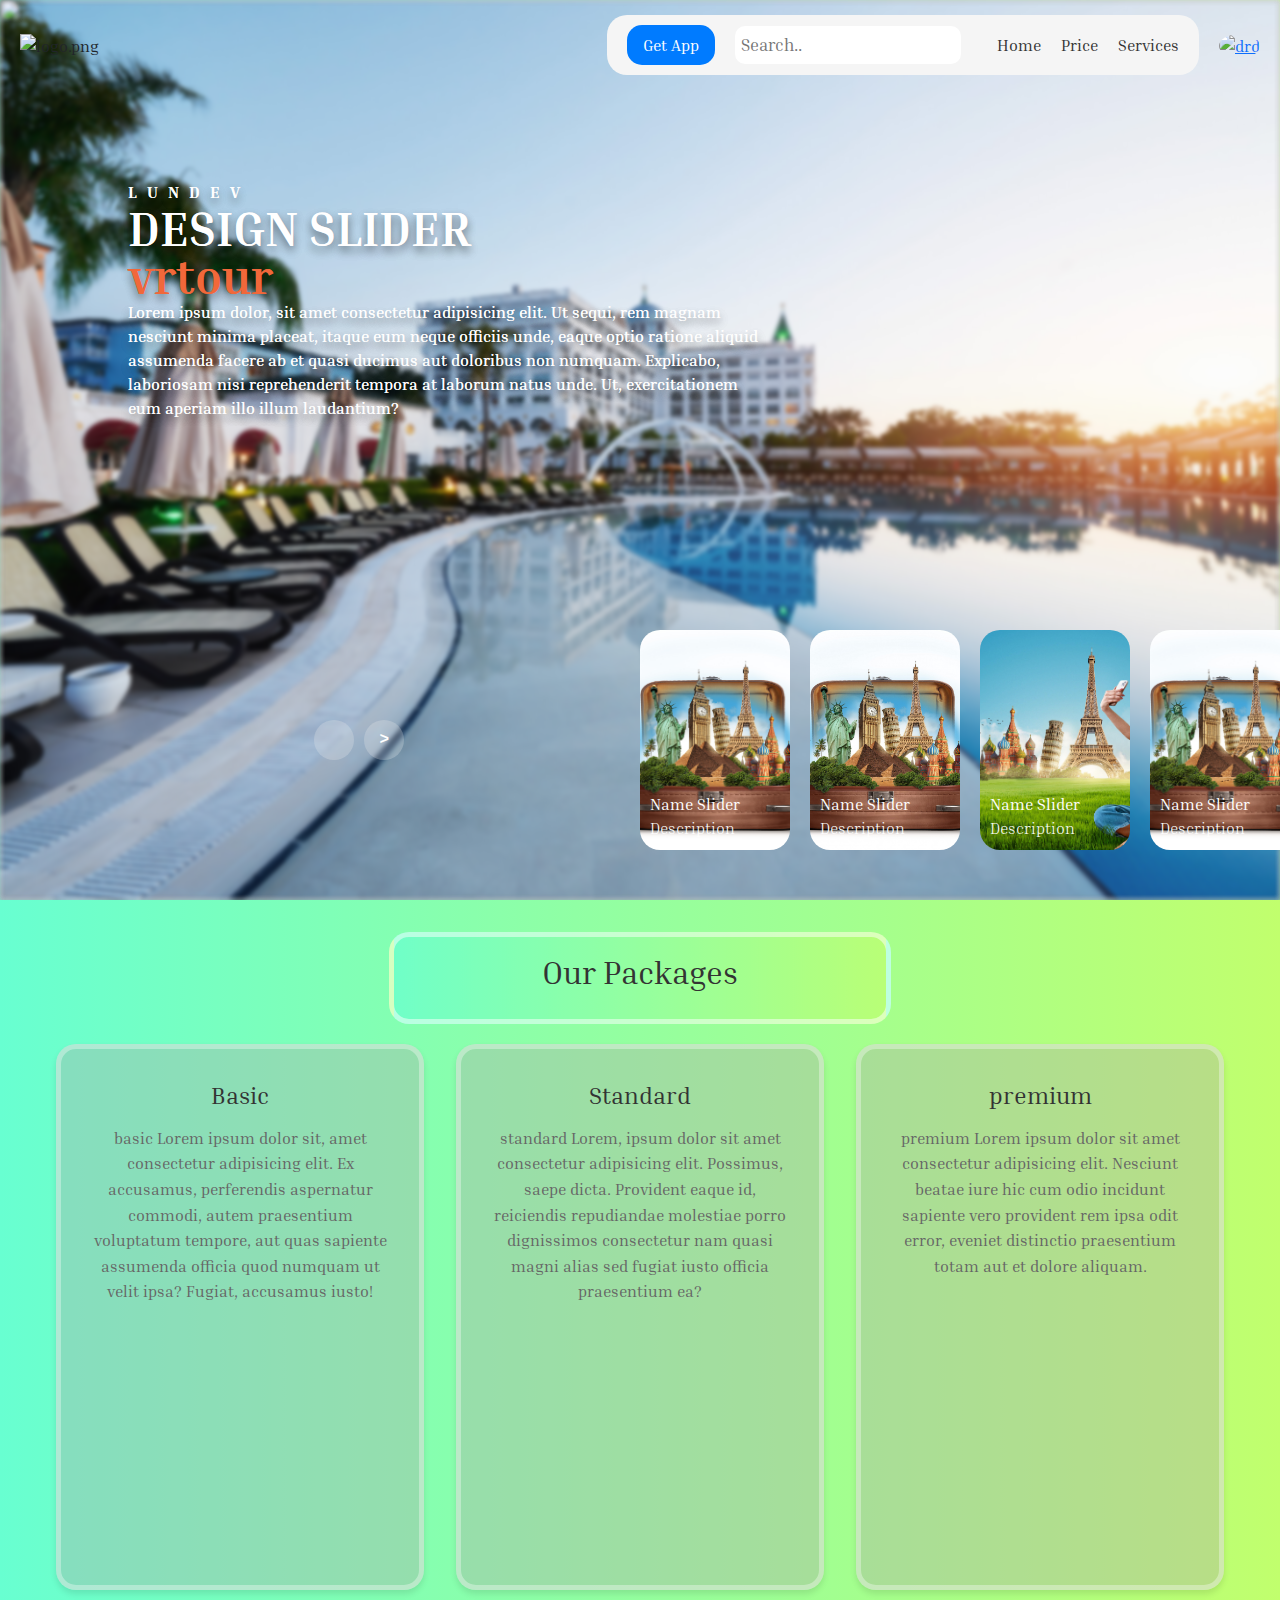
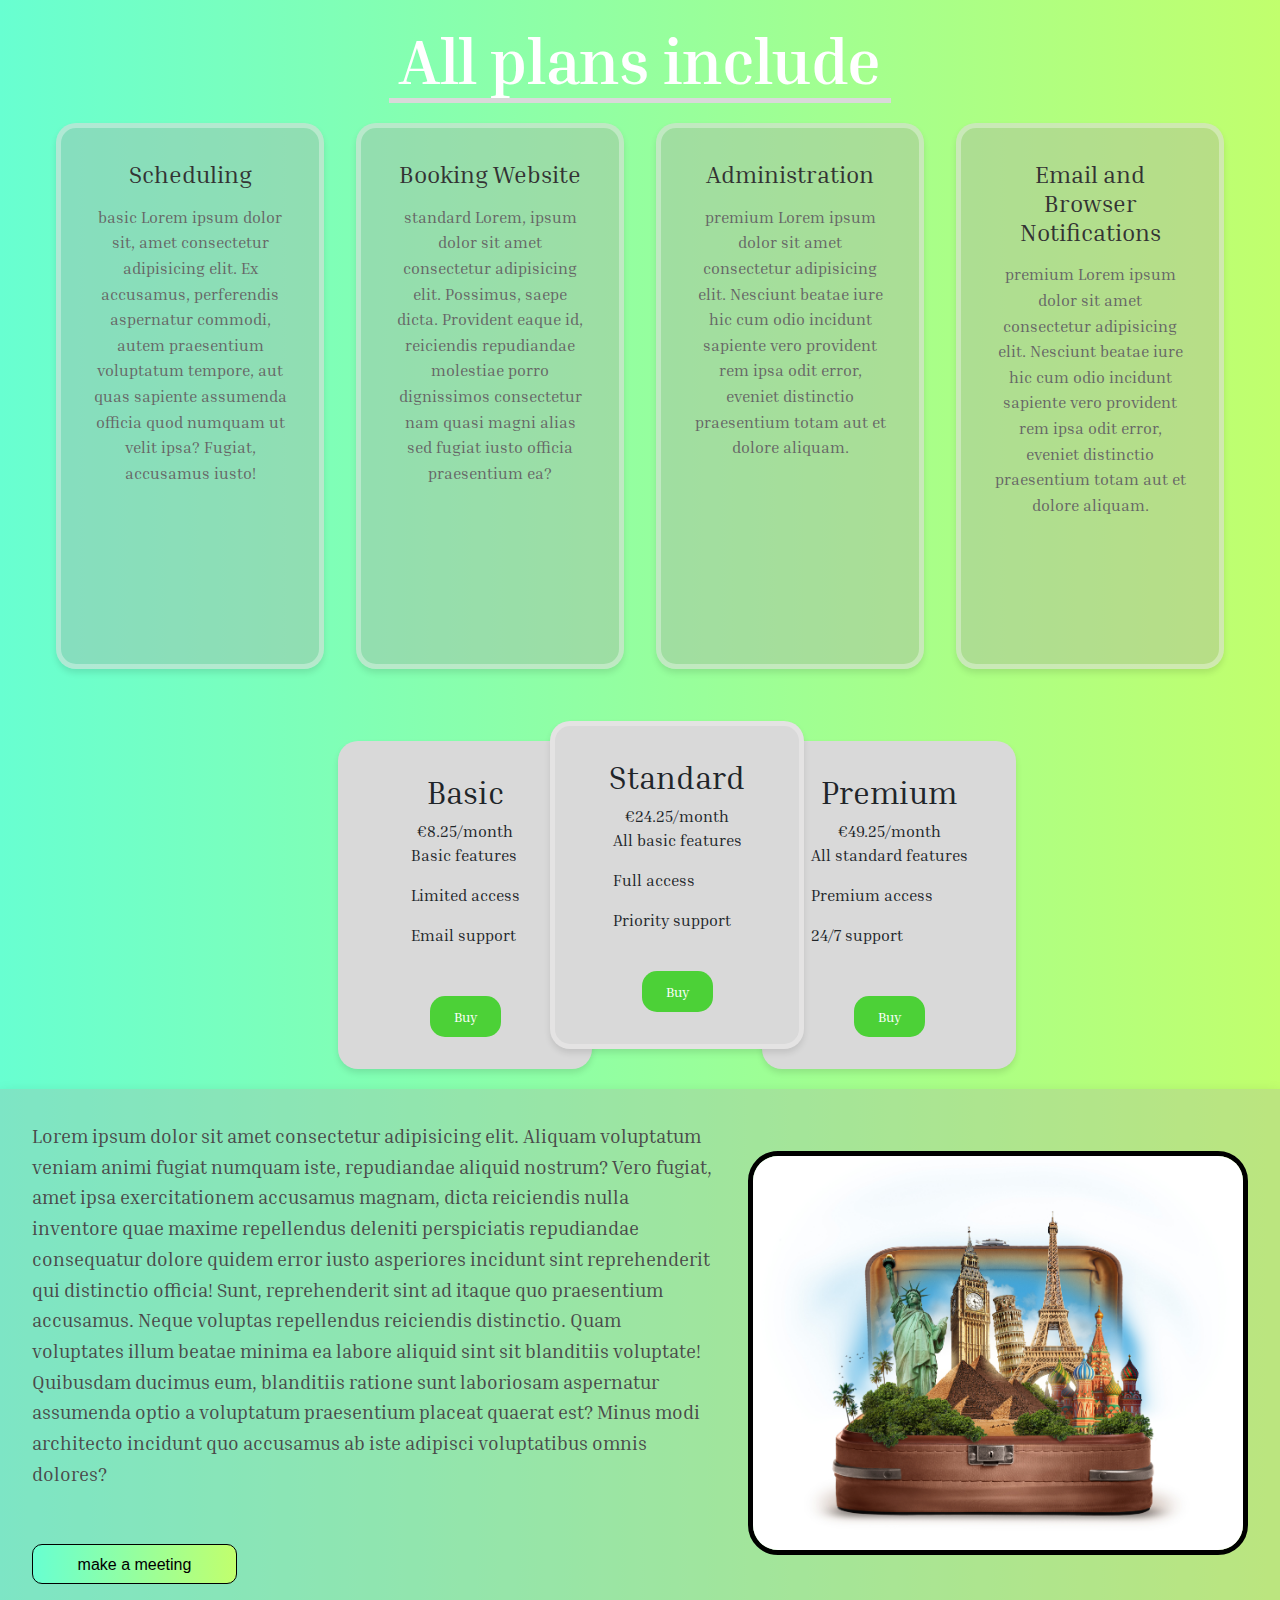
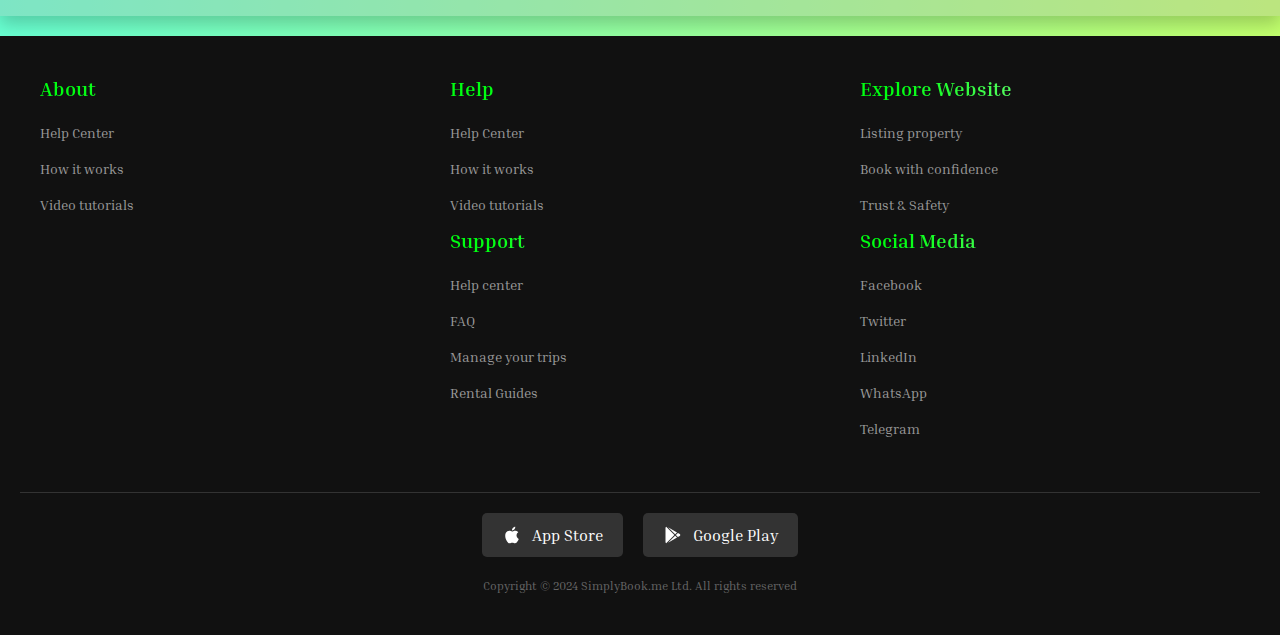
==== src/abcd.html @ 1c6fd1f7 "yesmycc" ====
<!-- index.html -->
<!DOCTYPE html>
<html lang="en">
<head>
    <meta charset="UTF-8">
    <meta name="viewport" content="width=device-width, initial-scale=1.0">
    <title>Document</title>
    <link href="https://fonts.googleapis.com/css2?family=Inria+Serif:wght@400;700&display=swap" rel="stylesheet">
    <link href="https://cdn.jsdelivr.net/npm/bootstrap@5.3.3/dist/css/bootstrap.min.css" rel="stylesheet"
        integrity="sha384-QWTKZyjpPEjISv5WaRU9OFeRpok6YctnYmDr5pNlyT2bRjXh0JMhjY6hW+ALEwIH" crossorigin="anonymous">
    <link rel="stylesheet" href="style.css">
</head>
<body>
    <!-- Header Section -->
    <header>
        <div class="head">
            <div class="menu-icon"><img src="#" alt="logo.png"></div>
            <div class="top-nav">
                <button>Get App</button>
                <input type="text" placeholder="Search..">
                <a href="#">Home</a>
                <a href="#">Price</a>
                <a href="#">Services</a>
            </div>
            <div class="profile">
                <a href="#"><img src="#" alt="drd"></a>
            </div>
        </div>
    </header>

    <!-- Carousel Section -->
    <div class="carousel">
        <div class="list">
            <!-- Carousel items here (same as original) -->
            <div class="item">
                <img src="/assets/4.jpg">
                <div class="content">
                    <div class="author">LUNDEV</div>
                    <div class="title">DESIGN SLIDER</div>
                    <div class="topic">vrtour</div>
                    <div class="des">
                        <!-- lorem 50 -->
                        Lorem ipsum dolor, sit amet consectetur adipisicing elit. Ut sequi, rem magnam nesciunt minima
                        placeat, itaque eum neque officiis unde, eaque optio ratione aliquid assumenda facere ab et
                        quasi ducimus aut doloribus non numquam. Explicabo, laboriosam nisi reprehenderit tempora at
                        laborum natus unde. Ut, exercitationem eum aperiam illo illum laudantium?
                    </div>

                </div>
            </div>
            <div class="item">
                <img src="/assets/11.jpg">
                <div class="content">
                    <div class="author">LUNDEV</div>
                    <div class="title">DESIGN SLIDER</div>
                    <div class="topic">vrtour</div>
                    <div class="des">
                        Lorem ipsum dolor, sit amet consectetur adipisicing elit. Ut sequi, rem magnam nesciunt minima
                        placeat, itaque eum neque officiis unde, eaque optio ratione aliquid assumenda facere ab et
                        quasi ducimus aut doloribus non numquam. Explicabo, laboriosam nisi reprehenderit tempora at
                        laborum natus unde. Ut, exercitationem eum aperiam illo illum laudantium?
                    </div>

                </div>
            </div>
            <div class="item">
                <img src="/assets/11.jpg">
                <div class="content">
                    <div class="author">LUNDEV</div>
                    <div class="title">DESIGN SLIDER</div>
                    <div class="topic">vrtour</div>
                    <div class="des">
                        Lorem ipsum dolor, sit amet consectetur adipisicing elit. Ut sequi, rem magnam nesciunt minima
                        placeat, itaque eum neque officiis unde, eaque optio ratione aliquid assumenda facere ab et
                        quasi ducimus aut doloribus non numquam. Explicabo, laboriosam nisi reprehenderit tempora at
                        laborum natus unde. Ut, exercitationem eum aperiam illo illum laudantium?
                    </div>

                </div>
            </div>
            <div class="item">
                <img src="/assets/2.jpg">
                <div class="content">
                    <div class="author">LUNDEV</div>
                    <div class="title">DESIGN SLIDER</div>
                    <div class="topic">vrtour</div>
                    <div class="des">
                        Lorem ipsum dolor, sit amet consectetur adipisicing elit. Ut sequi, rem magnam nesciunt minima
                        placeat, itaque eum neque officiis unde, eaque optio ratione aliquid assumenda facere ab et
                        quasi ducimus aut doloribus non numquam. Explicabo, laboriosam nisi reprehenderit tempora at
                        laborum natus unde. Ut, exercitationem eum aperiam illo illum laudantium?
                    </div>

                </div>
            </div>
        </div>
        <div class="thumbnail">
            <!-- Thumbnail items here (same as original) -->
            
            <div class="item">
                <img src="/assets/8.jpg">
                <div class="content">
                    <div class="title">
                        Name Slider
                    </div>
                    <div class="description">
                        Description
                    </div>
                </div>
            </div>
            <div class="item">
                <img src="/assets/8.jpg">
                <div class="content">
                    <div class="title">
                        Name Slider
                    </div>
                    <div class="description">
                        Description
                    </div>
                </div>
            </div>
            <div class="item">
                <img src="/assets/5.jpeg">
                <div class="content">
                    <div class="title">
                        Name Slider
                    </div>
                    <div class="description">
                        Description
                    </div>
                </div>
            </div>
            <div class="item">
                <img src="/assets/6.jpg">
                <div class="content">
                    <div class="title">
                        Name Slider
                    </div>
                    <div class="description">
                        Description
                    </div>
                </div>
            </div>
        </div>
        <div class="arrows">
            <button id="prev"></button>
            <button id="next"> > </button>
        </div>
        <div class="time"></div>
    </div>

    <!-- Packages Section -->
    <div class="bodyContainer">
        <div class="h2"><h2>Our Packages</h2></div>
        <div class="packageContainer">
            <div class="pack1">
                <h3>Basic</h3>
                <p>basic Lorem ipsum dolor sit, amet consectetur adipisicing elit. Ex accusamus, perferendis aspernatur
                    commodi, autem praesentium voluptatum tempore, aut quas sapiente assumenda officia quod numquam ut
                    velit ipsa? Fugiat, accusamus iusto!</p>
            </div>
            <div class="pack2">
                <h3>Standard</h3>
                <p>standard Lorem, ipsum dolor sit amet consectetur adipisicing elit. Possimus, saepe dicta. Provident
                    eaque id, reiciendis repudiandae molestiae porro dignissimos consectetur nam quasi magni alias sed
                    fugiat iusto officia praesentium ea?</p>
            </div>
            <div class="pack3">
                <h3>premium</h3>
                <p>premium Lorem ipsum dolor sit amet consectetur adipisicing elit. Nesciunt beatae iure hic cum odio
                    incidunt sapiente vero provident rem ipsa odit error, eveniet distinctio praesentium totam aut et
                    dolore aliquam.</p>
            </div>
        </div>

        <div class="pk2"><h2>All plans include</h2></div>
        <div class="packageContainer2">
            <div class="pack1">
                <h3>Scheduling</h3>
                <p>basic Lorem ipsum dolor sit, amet consectetur adipisicing elit. Ex accusamus, perferendis aspernatur
                    commodi, autem praesentium voluptatum tempore, aut quas sapiente assumenda officia quod numquam ut
                    velit ipsa? Fugiat, accusamus iusto!</p>
            </div>
            <div class="pack2">
                <h3>Booking Website</h3>
                <p>standard Lorem, ipsum dolor sit amet consectetur adipisicing elit. Possimus, saepe dicta. Provident
                    eaque id, reiciendis repudiandae molestiae porro dignissimos consectetur nam quasi magni alias sed
                    fugiat iusto officia praesentium ea?</p>
            </div>
            <div class="pack3">
                <h3>Administration</h3>
                <p>premium Lorem ipsum dolor sit amet consectetur adipisicing elit. Nesciunt beatae iure hic cum odio
                    incidunt sapiente vero provident rem ipsa odit error, eveniet distinctio praesentium totam aut et
                    dolore aliquam.</p>
            </div>
            <div class="pack4">
                <h3>Email and Browser Notifications</h3>
                <p>premium Lorem ipsum dolor sit amet consectetur adipisicing elit. Nesciunt beatae iure hic cum odio
                    incidunt sapiente vero provident rem ipsa odit error, eveniet distinctio praesentium totam aut et
                    dolore aliquam.</p>
            </div>
        </div>
        <!-- Package content here (same as original) -->
    </div>

    <!-- Pricing Cards -->
    <div class="pricing_card">
        <!-- Pricing cards content here (same as original) -->
        <div class="card_basic" onclick="setActive(this)">
            <h2>Basic</h2>
            <div class="price">€8.25/month</div>
            <div class="features">
                <p>Basic features</p>
                <p>Limited access</p>
                <p>Email support</p>
            </div>
            <button class="buy-btn">Buy</button>
        </div>

        <div class="card_standard active" onclick="setActive(this)">
            <h2>Standard</h2>
            <div class="price">€24.25/month</div>
            <div class="features">
                <p>All basic features</p>
                <p>Full access</p>
                <p>Priority support</p>
            </div>
            <button class="buy-btn">Buy</button>
        </div>

        <div class="card_premium" onclick="setActive(this)">
            <h2>Premium</h2>
            <div class="price">€49.25/month</div>
            <div class="features">
                <p>All standard features</p>
                <p>Premium access</p>
                <p>24/7 support</p>
            </div>
            <button class="buy-btn">Buy</button>
        </div>
    </div>

    <!-- Meet Us Section -->
    <div class="meetus">
        <!-- Meet us content here (same as original) -->
        <div class="textt">
            <p>Lorem ipsum dolor sit amet consectetur adipisicing elit. Aliquam voluptatum veniam animi fugiat
                numquam iste, repudiandae aliquid nostrum? Vero fugiat, amet ipsa exercitationem accusamus magnam,
                dicta reiciendis nulla inventore quae maxime repellendus deleniti perspiciatis repudiandae
                consequatur dolore quidem error iusto asperiores incidunt sint reprehenderit qui distinctio officia!
                Sunt, reprehenderit sint ad itaque quo praesentium accusamus. Neque voluptas repellendus reiciendis
                distinctio. Quam voluptates illum beatae minima ea labore aliquid sint sit blanditiis voluptate!
                Quibusdam ducimus eum, blanditiis ratione sunt laboriosam aspernatur assumenda optio a voluptatum
                praesentium placeat quaerat est? Minus modi architecto incidunt quo accusamus ab iste adipisci
                voluptatibus omnis dolores?</p>
            <br>
            <button>make a meeting</button>
        </div>
        <div class="meetphoto">
            <img src="/assets/10.jpg" alt="here is a picture">
        </div>
    </div>

    <!-- Footer -->
    <footer>
        <!-- Footer content here (same as original) -->
        <div class="footer-content">
            <div class="footer-section">
                <h3><b>About</b></h3>
                <ul>
                    <li><a href="#">Help Center</a></li>
                    <li><a href="#">How it works</a></li>
                    <li><a href="#">Video tutorials</a></li>
                </ul>
            </div>

            <div class="footer-section">
                <h3><b>Help</b></h3>
                <ul>
                    <li><a href="#">Help Center</a></li>
                    <li><a href="#">How it works</a></li>
                    <li><a href="#">Video tutorials</a></li>
                </ul>
                <h3><b>Support</b></h3>
                <ul>
                    <li><a href="#">Help center</a></li>
                    <li><a href="#">FAQ</a></li>
                    <li><a href="#">Manage your trips</a></li>
                    <li><a href="#">Rental Guides</a></li>
                </ul>
            </div>

            <div class="footer-section">
                <h3><b>Explore Website</b></h3>
                <ul>
                    <li><a href="#">Listing property</a></li>
                    <li><a href="#">Book with confidence</a></li>
                    <li><a href="#">Trust & Safety</a></li>
                </ul>
                <h3><b>Social Media</b></h3>
                <ul>
                    <li><a href="#">Facebook</a></li>
                    <li><a href="#">Twitter</a></li>
                    <li><a href="#">LinkedIn</a></li>
                    <li><a href="#">WhatsApp</a></li>
                    <li><a href="#">Telegram</a></li>
                </ul>
            </div>
        </div>

        <div class="store-buttons">
            <button class="store-button">
                <svg width="20" height="20" viewBox="0 0 24 24" fill="white">
                    <path
                        d="M18.71 19.5c-.83 1.24-1.71 2.45-3.05 2.47-1.34.03-1.77-.79-3.29-.79-1.53 0-2 .77-3.27.82-1.31.05-2.3-1.32-3.14-2.53C4.25 17 2.94 12.45 4.7 9.39c.87-1.52 2.43-2.48 4.12-2.51 1.28-.02 2.5.87 3.29.87.78 0 2.26-1.07 3.81-.91.65.03 2.47.26 3.64 1.98-.09.06-2.17 1.28-2.15 3.81.03 3.02 2.65 4.03 2.68 4.04-.02.07-.42 1.44-1.38 2.83M13 3.5c.73-.83 1.94-1.46 2.94-1.5.13 1.17-.34 2.35-1.04 3.19-.69.85-1.83 1.51-2.95 1.42-.15-1.15.41-2.35 1.05-3.11z" />
                </svg>
                App Store
            </button>
            <button class="store-button">
                <svg width="20" height="20" viewBox="0 0 24 24" fill="white">
                    <path
                        d="M3,20.5V3.5C3,2.91 3.34,2.39 3.84,2.15L13.69,12L3.84,21.85C3.34,21.6 3,21.09 3,20.5M16.81,15.12L6.05,21.34L14.54,12.85L16.81,15.12M20.16,10.81C20.5,11.08 20.75,11.5 20.75,12C20.75,12.5 20.5,12.92 20.16,13.19L17.89,14.5L15.39,12L17.89,9.5L20.16,10.81M6.05,2.66L16.81,8.88L14.54,11.15L6.05,2.66Z" />
                </svg>
                Google Play
            </button>
        </div>

        <div class="copyright">
            Copyright © 2024 SimplyBook.me Ltd. All rights reserved
        </div>
    </footer>

    <script src="https://cdn.jsdelivr.net/npm/bootstrap@5.3.3/dist/js/bootstrap.bundle.min.js"
        integrity="sha384-YvpcrYf0tY3lHB60NNkmXc5s9fDVZLESaAA55NDzOxhy9GkcIdslK1eN7N6jIeHz"
        crossorigin="anonymous"></script>
    <script src="app.js"></script>
</body>
</html>
---- src/style.css ----
/* styles.css */
/* Reset default margins and padding */
* {
    margin: 0;
    padding: 0;
    box-sizing: border-box;
    font-family: 'Inria Serif', serif;
}

body {
    background: rgb(104, 255, 209);
    background: linear-gradient(90deg, rgba(104, 255, 209, 1) 0%, rgba(193, 255, 109, 1) 100%);
}

/* Header Styles */
.head {
    display: flex;
    align-items: center;
    justify-content: space-between;
    padding: 15px 20px;
    position: absolute;
    width: 100%;
    z-index: 2000;
    background-color: transparent;
}

.menu-icon {
    margin-right: auto;
}

.menu-icon img {
    width: 40px;
    height: auto;
}

/* Navigation Styles */
.top-nav {
    display: flex;
    align-items: center;
    gap: 20px;
    background-color: #f5f5f5;
    padding: 10px 20px;
    border-radius: 20px;
    margin-right: 20px;
}

.top-nav a {
    text-decoration: none;
    color: #333;
}

.top-nav button {
    padding: 8px 16px;
    border-radius: 15px;
    border: none;
    background-color: #007bff;
    color: white;
    cursor: pointer;
}

.top-nav input[type=text] {
    float: right;
    padding: 6px;
    border: none;
    margin: auto;
    margin-right: 16px;
    font-size: 17px;
    border-radius: 10px;
}

/* Profile Styles */
.profile {
    display: flex;
    align-items: center;
}

.profile img {
    width: 40px;
    height: 40px;
    border-radius: 50%;
}

.carousel {
    height: 100vh;
    width: 100%;
    margin-left: auto;
    margin-right: auto;
    overflow: hidden;
    position: relative;
    border-radius: 0px;
}

.carousel .list .item {
    width: 100%;
    height: 100%;

    position: absolute;
    inset: 0 0 0 0;
}

.carousel .list .item img {
    width: 100%;
    height: 100%;
    object-fit: cover;
    filter: blur(2px);
}

.carousel .list .item .content {
    position: absolute;
    top: 20%;
    width: 1140px;
    max-width: 80%;
    left: 50%;
    transform: translateX(-50%);
    padding-right: 30%;
    box-sizing: border-box;
    color: #fff;
    text-shadow: 0 5px 10px #0004;
}

.carousel .list .item .author {
    font-weight: bold;
    letter-spacing: 10px;
}

.carousel .list .item .title,
.carousel .list .item .topic {
    font-size: 3em;
    font-weight: bold;
    line-height: 1em;
}

.carousel .list .item .topic {
    color: #f1683a;
}

.carousel .list .item .buttons {
    display: grid;
    grid-template-columns: repeat(2, 130px);
    grid-template-rows: 40px;
    gap: 5px;
    margin-top: 20px;
}

.carousel .list .item .buttons button {
    border: none;
    background-color: #eee;
    letter-spacing: 3px;
    font-family: Poppins;
    font-weight: 500;
}

.carousel .list .item .buttons button:nth-child(2) {
    background-color: transparent;
    border: 1px solid #fff;
    color: #eee;
}

/* thumbail */
.thumbnail {
    position: absolute;
    bottom: 50px;
    left: 50%;
    width: max-content;
    z-index: 100;
    display: flex;
    gap: 20px;
}

.thumbnail .item {
    width: 150px;
    height: 220px;
    flex-shrink: 0;
    position: relative;
}

.thumbnail .item img {
    width: 100%;
    height: 100%;
    object-fit: cover;
    border-radius: 20px;
}

.thumbnail .item .content {
    color: #fff;
    position: absolute;
    bottom: 10px;
    left: 10px;
    right: 10px;
}

.thumbnail .item .content .title {
    font-weight: 500;
}

.thumbnail .item .content .description {
    font-weight: 300;
}

/* arrows */
.arrows {
    position: absolute;
    top: 80%;
    right: 52%;
    z-index: 100;
    width: 300px;
    max-width: 30%;
    display: flex;
    gap: 10px;
    align-items: center;
}

.arrows button {
    width: 40px;
    height: 40px;
    border-radius: 50%;
    background-color: #eee4;
    border: none;
    color: #fff;
    font-family: monospace;
    font-weight: bold;
    transition: .5s;
}

.arrows button:hover {
    background-color: #fff;
    color: #000;
    cursor: pointer;
}

/* animation */
.carousel .list .item:nth-child(1) {
    z-index: 1;
}

/* animation text in first item */

.carousel .list .item:nth-child(1) .content .author,
.carousel .list .item:nth-child(1) .content .title,
.carousel .list .item:nth-child(1) .content .topic,
.carousel .list .item:nth-child(1) .content .des,
.carousel .list .item:nth-child(1) .content .buttons {
    transform: translateY(50px);
    filter: blur(20px);
    opacity: 0;
    animation: showContent .5s 1s linear 1 forwards;
}

@keyframes showContent {
    to {
        transform: translateY(0px);
        filter: blur(0px);
        opacity: 1;
    }
}

.carousel .list .item:nth-child(1) .content .title {
    animation-delay: 1.2s !important;
}

.carousel .list .item:nth-child(1) .content .topic {
    animation-delay: 1.4s !important;
}

.carousel .list .item:nth-child(1) .content .des {
    animation-delay: 1.6s !important;
}

.carousel .list .item:nth-child(1) .content .buttons {
    animation-delay: 1.8s !important;
}

/* create animation when next click */
.carousel.next .list .item:nth-child(1) img {
    width: 150px;
    height: 220px;
    position: absolute;
    bottom: 50px;
    left: 50%;
    border-radius: 30px;
    animation: showImage .5s linear 1 forwards;
}

@keyframes showImage {
    to {
        bottom: 0;
        left: 0;
        width: 100%;
        height: 100%;
        border-radius: 0;
    }
}

.carousel.next .thumbnail .item:nth-last-child(1) {
    overflow: hidden;
    animation: showThumbnail .5s linear 1 forwards;
}

.carousel.prev .list .item img {
    z-index: 100;
}

@keyframes showThumbnail {
    from {
        width: 0;
        opacity: 0;
    }
}

.carousel.next .thumbnail {
    animation: effectNext .5s linear 1 forwards;
}

@keyframes effectNext {
    from {
        transform: translateX(150px);
    }
}

/* running time */

.carousel .time {
    position: absolute;
    z-index: 1000;
    width: 0%;
    height: 3px;
    background-color: #f1683a;
    left: 0;
    top: 0;
}

.carousel.next .time,
.carousel.prev .time {
    animation: runningTime 3s linear 1 forwards;
}

@keyframes runningTime {
    from {
        width: 100%
    }

    to {
        width: 0
    }
}


/* prev click */

.carousel.prev .list .item:nth-child(2) {
    z-index: 2;
}

.carousel.prev .list .item:nth-child(2) img {
    animation: outFrame 0.5s linear 1 forwards;
    position: absolute;
    bottom: 0;
    left: 0;
}

@keyframes outFrame {
    to {
        width: 150px;
        height: 220px;
        bottom: 50px;
        left: 50%;
        border-radius: 20px;
    }
}

.carousel.prev .thumbnail .item:nth-child(1) {
    overflow: hidden;
    opacity: 0;
    animation: showThumbnail .5s linear 1 forwards;
}

.carousel.next .arrows button,
.carousel.prev .arrows button {
    pointer-events: none;
}

.carousel.prev .list .item:nth-child(2) .content .author,
.carousel.prev .list .item:nth-child(2) .content .title,
.carousel.prev .list .item:nth-child(2) .content .topic,
.carousel.prev .list .item:nth-child(2) .content .des,
.carousel.prev .list .item:nth-child(2) .content .buttons {
    animation: contentOut 1.5s linear 1 forwards !important;
}

.bodyContainer {
    padding: 2rem;
    text-align: center;

}

.h2 {
    justify-content: center;
    justify-self: center;
    margin-bottom: 20px;
    height: 92px;
    width: 502px;
    color: #333;
    border: 5px solid #FFFFFF80;
    border-radius: 20px;
    padding: 1rem;
    background: linear-gradient(90deg, rgba(104, 255, 209, 0.7) 0%, rgba(193, 255, 109, 0.7) 100%);
    

   
}

.packageContainer {
    justify-content: center;
    justify-self: center;
    max-width: 1200px;
    display: grid;
    grid-template-columns: repeat(3, 1fr);
    gap: 2rem;
    padding: 0 1rem;
    
    margin-bottom: 40px;
}
.pk2{
    justify-content: center;
    justify-self: center;
    color: #FFFFFF;
    border-bottom: 5px solid #D9D9D9;
    padding: 10px;
    margin-bottom: 20px;
}
.pk2 h2{
    font-family: Inria Serif;
    font-weight: 700;
    line-height: 40px;
    letter-spacing: -0.4300000071525574px;
    text-align: center;
    text-underline-position: from-font;
    text-decoration-skip-ink: none;
    font-size: 64px;
}

.packageContainer2 {
    max-width: 1200px;
    margin: auto;
    display: grid;
    grid-template-columns: repeat(4, 1fr);
    gap: 2rem;
    padding: 0 1rem;
    margin-bottom: 40px;
}

.pack1,
.pack2,
.pack3,
.pack4 {
    background: #B0A8A861;
    border: 5px solid #FFFFFF59;
    border-radius: 20px;
    padding: 2rem;
    box-shadow: 0 4px 6px rgba(0, 0, 0, 0.1);
    display: flex;
    flex-direction: column;
    align-items: center;
    transition: transform 0.3s ease;
    height: 546px;

}


.pack1:hover,
.pack2:hover,
.pack3:hover,
.pack4:hover {
    transform: translateY(-5px);
    cursor: pointer;
    cursor: pointer;
}

.pack1 h3,
.pack2 h3,
.pack3 h3,
.pack4 h3 {
    color: #333;
    margin-bottom: 1rem;
    font-size: 1.5rem;
}

.pack1 p,
.pack2 p,
.pack3 p,
.pack4 p {
    color: #666;
    line-height: 1.6;
    text-align: center;
}


.pricing_card {
    max-width: 1200px;
    margin: auto;
    display: grid;
    grid-template-columns: repeat(3, 180px);
    justify-content: center;
    align-items: center;
    gap: 2rem;
    padding: 0 1rem;
    perspective: 1000px;



}

.card_basic,
.card_premium,
.card_standard {
    background: #D9D9D9;
    border-radius: 20px;
    padding: 2rem;
    box-shadow: 0 4px 6px rgba(0, 0, 0, 0.1);
    display: flex;
    flex-direction: column;
    align-items: center;
    transition: transform 0.3s ease;
    width: 254px;
    height: 328px;
    top: 2708px;
    left: 599px;
    gap: 0px;
    border-radius: 20px;
    border: 5px;
    opacity: 0px;

}

.card_basic:hover,
.card_premium:hover,
.card_standard:hover,
.card_basic.active,
.card_premium.active,
.card_standard.active{
    transform: translateY(-20px);
    border: 5px solid #FFFBFB4D;
    cursor: pointer;
    cursor: pointer;
}



.buy-btn {
    background: #4cd137;
    color: white;
    padding: 0.6rem 1.5rem;
    border: none;
    border-radius: 15px;
    cursor: pointer;
    font-size: 0.9rem;
    transition: all 0.3s ease;
    margin-top: auto;
}


.meetus {
    display: flex;
    align-items: center;
    gap: 2rem;
    padding: 2rem;
    background: rgba(176, 168, 168, 0.3);
    /* Gradient background */
    border-radius: 0px;
    box-shadow: 0 8px 16px rgba(0, 0, 0, 0.2);
    max-width: 100vw;
    margin: 20px auto;
}

.textt {
    flex: 1;
    color: #333;
    font-size: 1.2rem;
    line-height: 1.6;
    font-family: Arial, sans-serif;
}

.textt p {
    margin: 0;
    color: #4A4A4A;
    /* Darker shade for text */
}

.textt button {
    display: flex;
    align-items: center;
    justify-content: center;
    margin-top: 1.5rem;
    padding: 0.75rem 1.5rem;
    background: rgb(104, 255, 209);
    background: linear-gradient(90deg, rgba(104, 255, 209, 1) 0%, rgba(193, 255, 109, 1) 100%);
    /* Button color similar to the example */
    color: rgb(0, 0, 0);
    border: 1px solid #000000;
    border-radius: 10px;
    font-size: 1rem;
    cursor: pointer;
    transition: background-color 0.3s ease;
    height: 40px;
    width: 205px;
}

.textt button:hover {
    background: linear-gradient(90deg, rgba(193, 255, 109, 1) 0%, rgba(104, 255, 209, 1) 100%);
    color: #ffffff;
    /* Changes text color to white on hover */
    border-color: #68ffd1;
    cursor: pointer;
    /* Lighter border color on hover */
}

.meetphoto {
    flex: 1;
    max-width: 500px;
    display: flex;
    justify-content: center;
}

.meetphoto img {
    width: 100%;
    height: auto;
    border-radius: 30px;
    box-shadow: inset 0 0 0 0px #000000;
    border: 5px solid #000000;
}


/* Responsive Design */
@media (max-width: 768px) {

    .packageContainer,
    .packageContainer2 {
        grid-template-columns: 1fr;
        gap: 1rem;
    }

    .pack1,
    .pack2,
    .pack3,
    .pack4 {
        padding: 1.5rem;
    }
}

@keyframes contentOut {
    to {
        transform: translateY(-150px);
        filter: blur(20px);
        opacity: 0;
    }
}

@media screen and (max-width: 678px) {
    .carousel .list .item .content {
        padding-right: 0;
    }

    .carousel .list .item .content .title {
        font-size: 30px;
    }
}

























footer {
    background-color: #111;
    color: #fff;
    padding: 40px 20px;
    font-family: Arial, sans-serif;
}

.footer-content {
    max-width: 1200px;
    margin: 0 auto;
    display: grid;
    grid-template-columns: repeat(3, 1fr);
    gap: 30px;
}

.footer-section h3 {
    background: linear-gradient(90deg, rgb(0, 255, 17) 10%, rgba(255, 255, 255, 0.966) 100%);
    -webkit-background-clip: text;
    background-clip: text;
    color: transparent;
    font-size: 20px;
    margin-bottom: 20px;
    font-weight: normal;
}


.footer-section ul {
    list-style: none;
    padding: 0;
    margin: 0;
}

.footer-section ul li {
    margin-bottom: 12px;
}

.footer-section ul li a {
    color: #999;
    text-decoration: none;
    font-size: 14px;
    transition: color 0.3s;
}

.footer-section ul li a:hover {
    color: #fff;
    cursor: pointer;
}

.store-buttons {
    display: flex;
    justify-content: center;
    gap: 20px;
    margin-top: 40px;
    padding-top: 20px;
    border-top: 1px solid #333;
}

.store-button {
    background-color: #333;
    border: none;
    padding: 10px 20px;
    border-radius: 5px;
    color: white;
    display: flex;
    align-items: center;
    gap: 10px;
    cursor: pointer;
    transition: background-color 0.3s;
}

.store-button:hover {
    background-color: #444;
    cursor: pointer;
}

.copyright {
    text-align: center;
    margin-top: 20px;
    color: #666;
    font-size: 12px;
}




/* Rest of your CSS styles here (copied from original) */
/* Include all the carousel, package container, pricing card, meetus, and footer styles */

/* app.js */
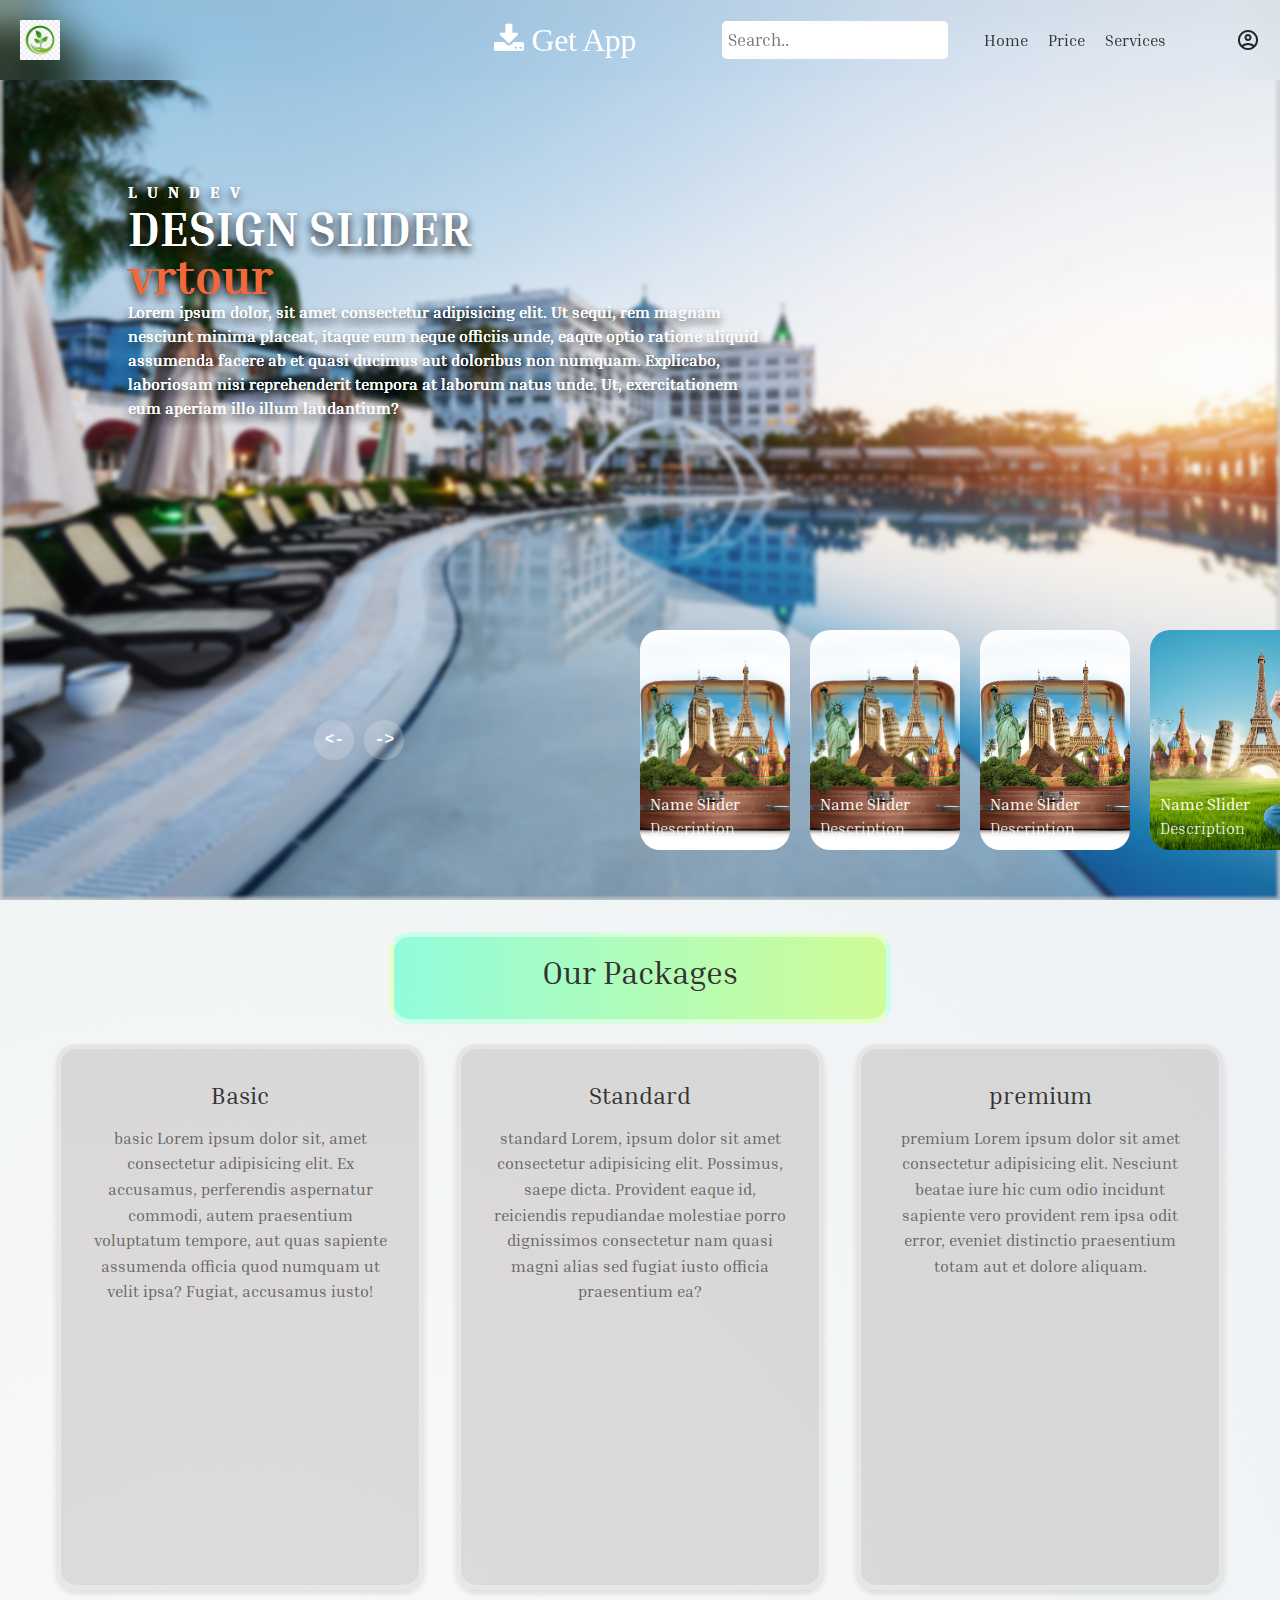
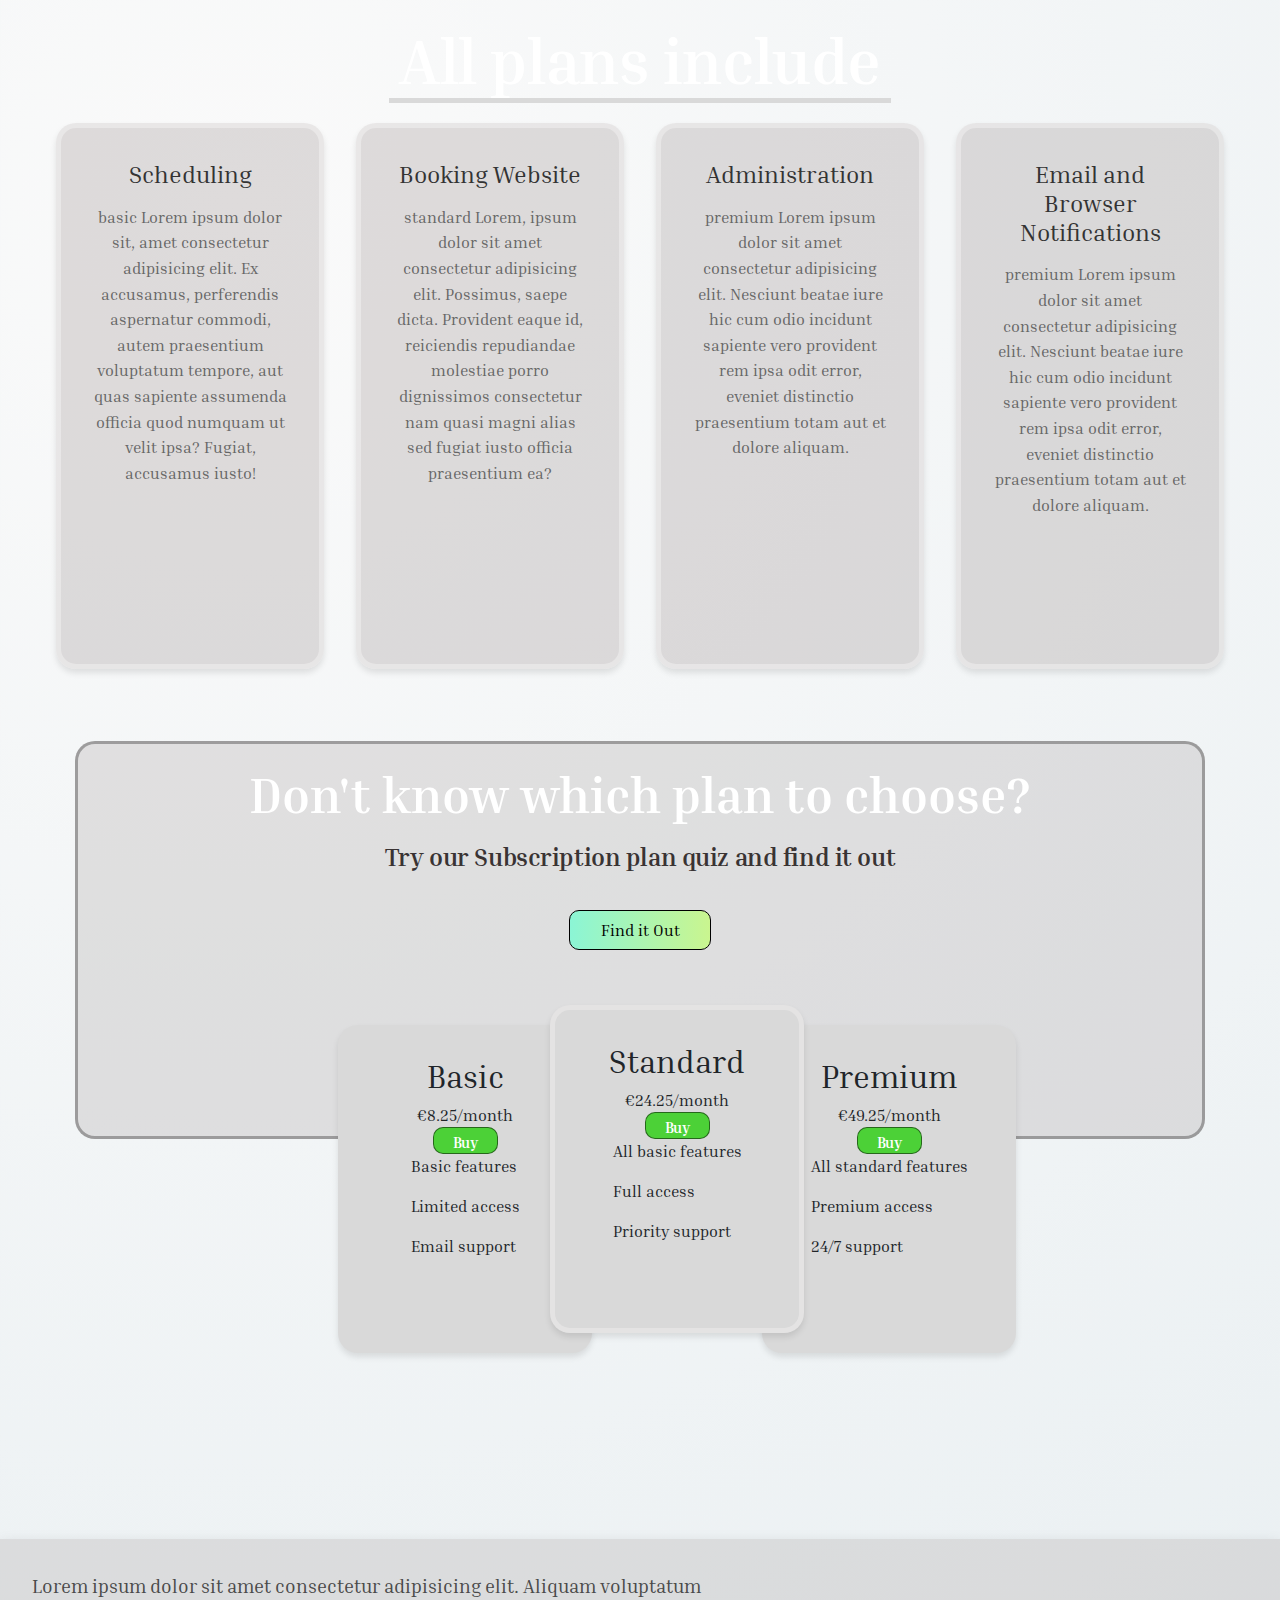
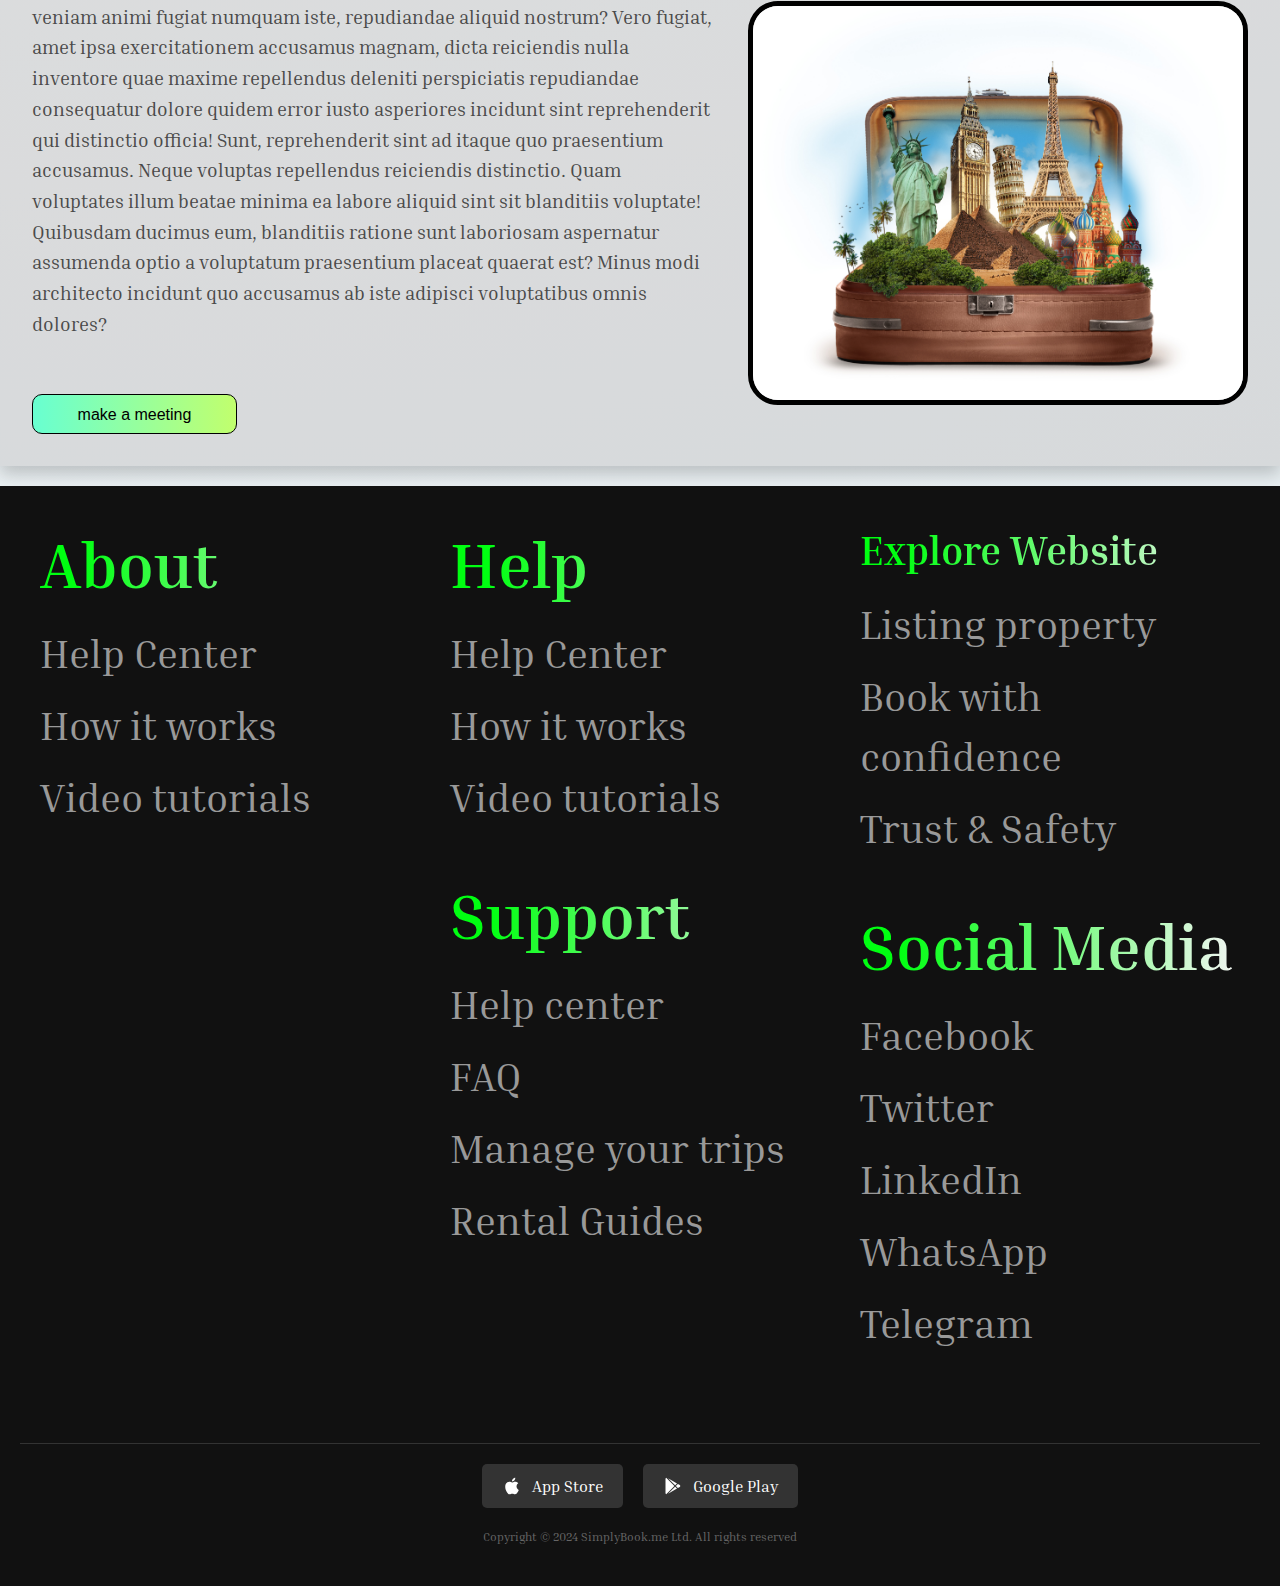
==== commit 1f172a99: "15novNight" ====
--- a/src/abcd.html
+++ b/src/abcd.html
@@ -1,29 +1,37 @@
 <!-- index.html -->
 <!DOCTYPE html>
 <html lang="en">
+
 <head>
     <meta charset="UTF-8">
     <meta name="viewport" content="width=device-width, initial-scale=1.0">
     <title>Document</title>
+    <link rel="stylesheet"
+        href="https://fonts.googleapis.com/css2?family=Material+Symbols+Outlined:opsz,wght,FILL,GRAD@20..48,100..700,0..1,-50..200&icon_names=account_circle" />
     <link href="https://fonts.googleapis.com/css2?family=Inria+Serif:wght@400;700&display=swap" rel="stylesheet">
     <link href="https://cdn.jsdelivr.net/npm/bootstrap@5.3.3/dist/css/bootstrap.min.css" rel="stylesheet"
         integrity="sha384-QWTKZyjpPEjISv5WaRU9OFeRpok6YctnYmDr5pNlyT2bRjXh0JMhjY6hW+ALEwIH" crossorigin="anonymous">
+    <link rel="stylesheet" href="/font-awesome-4.7.0/css/font-awesome.min.css">
     <link rel="stylesheet" href="style.css">
 </head>
+
 <body>
     <!-- Header Section -->
     <header>
         <div class="head">
-            <div class="menu-icon"><img src="#" alt="logo.png"></div>
+            <div class="menu-icon"><img src="/assets/logo.png" alt="logo.png"></div>
             <div class="top-nav">
-                <button>Get App</button>
+
+                <button><i class="fa fa-download" aria-hidden="true"></i> Get App</button>
                 <input type="text" placeholder="Search..">
-                <a href="#">Home</a>
-                <a href="#">Price</a>
-                <a href="#">Services</a>
+                <a href="#" class="head-link">Home</a>
+                <a href="#" class="head-link">Price</a>
+                <a href="#" class="head-link">Services</a>
             </div>
             <div class="profile">
-                <a href="#"><img src="#" alt="drd"></a>
+                <span class="material-symbols-outlined">
+                    account_circle
+                </span>
             </div>
         </div>
     </header>
@@ -64,7 +72,7 @@
                 </div>
             </div>
             <div class="item">
-                <img src="/assets/11.jpg">
+                <img src="/assets/12.jpg">
                 <div class="content">
                     <div class="author">LUNDEV</div>
                     <div class="title">DESIGN SLIDER</div>
@@ -93,65 +101,84 @@
 
                 </div>
             </div>
-        </div>
-        <div class="thumbnail">
-            <!-- Thumbnail items here (same as original) -->
-            
-            <div class="item">
-                <img src="/assets/8.jpg">
-                <div class="content">
-                    <div class="title">
-                        Name Slider
-                    </div>
-                    <div class="description">
-                        Description
-                    </div>
-                </div>
-            </div>
-            <div class="item">
-                <img src="/assets/8.jpg">
-                <div class="content">
-                    <div class="title">
-                        Name Slider
-                    </div>
-                    <div class="description">
-                        Description
-                    </div>
-                </div>
-            </div>
-            <div class="item">
-                <img src="/assets/5.jpeg">
-                <div class="content">
-                    <div class="title">
-                        Name Slider
-                    </div>
-                    <div class="description">
-                        Description
-                    </div>
-                </div>
-            </div>
-            <div class="item">
-                <img src="/assets/6.jpg">
-                <div class="content">
-                    <div class="title">
-                        Name Slider
-                    </div>
-                    <div class="description">
-                        Description
-                    </div>
-                </div>
-            </div>
-        </div>
-        <div class="arrows">
-            <button id="prev"></button>
-            <button id="next"> > </button>
-        </div>
-        <div class="time"></div>
+            <div class="item">
+                <img src="/assets/9.jpg">
+                <div class="content">
+                    <div class="author">LUNDEV</div>
+                    <div class="title">DESIGN SLIDER</div>
+                    <div class="topic">vrtour</div>
+                    <div class="des">
+                        Lorem ipsum dolor, sit amet consectetur adipisicing elit. Ut sequi, rem magnam nesciunt
+                        minima
+                        placeat, itaque eum neque officiis unde, eaque optio ratione aliquid assumenda facere ab et
+                        quasi ducimus aut doloribus non numquam. Explicabo, laboriosam nisi reprehenderit tempora at
+                        laborum natus unde. Ut, exercitationem eum aperiam illo illum laudantium?
+                    </div>
+
+                </div>
+            </div>
+        </div>
+    </div>
+    <div class="thumbnail">
+        <!-- Thumbnail items here (same as original) -->
+
+        <div class="item">
+            <img src="/assets/8.jpg">
+            <div class="content">
+                <div class="title">
+                    Name Slider
+                </div>
+                <div class="description">
+                    Description
+                </div>
+            </div>
+        </div>
+        <div class="item">
+            <img src="/assets/8.jpg">
+            <div class="content">
+                <div class="title">
+                    Name Slider
+                </div>
+                <div class="description">
+                    Description
+                </div>
+            </div>
+        </div>
+        <div class="item">
+            <img src="/assets/5.jpeg">
+            <div class="content">
+                <div class="title">
+                    Name Slider
+                </div>
+                <div class="description">
+                    Description
+                </div>
+            </div>
+        </div>
+        <div class="item">
+            <img src="/assets/6.jpg">
+            <div class="content">
+                <div class="title">
+                    Name Slider
+                </div>
+                <div class="description">
+                    Description
+                </div>
+            </div>
+        </div>
+    </div>
+    <div class="arrows">
+        <button id="prev"> <- </button>
+                <button id="next"> -> </button>
+    </div>
+    <div class="time"></div>
     </div>
 
     <!-- Packages Section -->
     <div class="bodyContainer">
-        <div class="h2"><h2>Our Packages</h2></div>
+        <div class="h2">
+            <h2>Our Packages</h2>
+        </div>
         <div class="packageContainer">
             <div class="pack1">
                 <h3>Basic</h3>
@@ -173,7 +200,9 @@
             </div>
         </div>
 
-        <div class="pk2"><h2>All plans include</h2></div>
+        <div class="pk2">
+            <h2>All plans include</h2>
+        </div>
         <div class="packageContainer2">
             <div class="pack1">
                 <h3>Scheduling</h3>
@@ -204,39 +233,47 @@
     </div>
 
     <!-- Pricing Cards -->
-    <div class="pricing_card">
-        <!-- Pricing cards content here (same as original) -->
-        <div class="card_basic" onclick="setActive(this)">
-            <h2>Basic</h2>
-            <div class="price">€8.25/month</div>
-            <div class="features">
-                <p>Basic features</p>
-                <p>Limited access</p>
-                <p>Email support</p>
-            </div>
-            <button class="buy-btn">Buy</button>
-        </div>
-
-        <div class="card_standard active" onclick="setActive(this)">
-            <h2>Standard</h2>
-            <div class="price">€24.25/month</div>
-            <div class="features">
-                <p>All basic features</p>
-                <p>Full access</p>
-                <p>Priority support</p>
-            </div>
-            <button class="buy-btn">Buy</button>
-        </div>
-
-        <div class="card_premium" onclick="setActive(this)">
-            <h2>Premium</h2>
-            <div class="price">€49.25/month</div>
-            <div class="features">
-                <p>All standard features</p>
-                <p>Premium access</p>
-                <p>24/7 support</p>
-            </div>
-            <button class="buy-btn">Buy</button>
+    <div class="findCard">
+        <h2 class="choose">Don't know which plan to choose?</h2>
+        <h3 class="tt">Try our Subscription plan quiz and find it out</h3>
+        <button class="bbuy-btn">Find it Out</button>
+        <div class="pricing_card">
+            <!-- Pricing cards content here (same as original) -->
+            <div class="card_basic" onclick="setActive(this)">
+                <h2>Basic</h2>
+                <div class="price">€8.25/month</div>
+                <button class="buy-btn">Buy</button>
+                <div class="features">
+                    <p>Basic features</p>
+                    <p>Limited access</p>
+                    <p>Email support</p>
+                </div>
+
+            </div>
+
+            <div class="card_standard active" onclick="setActive(this)">
+                <h2>Standard</h2>
+                <div class="price">€24.25/month</div>
+                <button class="buy-btn">Buy</button>
+                <div class="features">
+                    <p>All basic features</p>
+                    <p>Full access</p>
+                    <p>Priority support</p>
+                </div>
+
+            </div>
+
+            <div class="card_premium" onclick="setActive(this)">
+                <h2>Premium</h2>
+                <div class="price">€49.25/month</div>
+                <button class="buy-btn">Buy</button>
+                <div class="features">
+                    <p>All standard features</p>
+                    <p>Premium access</p>
+                    <p>24/7 support</p>
+                </div>
+
+            </div>
         </div>
     </div>
 
@@ -291,8 +328,8 @@
             </div>
 
             <div class="footer-section">
-                <h3><b>Explore Website</b></h3>
-                <ul>
+                <h3 class="ew"><b>Explore Website</b></h3>
+                <ul class="x">
                     <li><a href="#">Listing property</a></li>
                     <li><a href="#">Book with confidence</a></li>
                     <li><a href="#">Trust & Safety</a></li>
@@ -335,4 +372,5 @@
         crossorigin="anonymous"></script>
     <script src="app.js"></script>
 </body>
-</html>
+
+</html>--- a/src/style.css
+++ b/src/style.css
@@ -8,8 +8,9 @@
 }
 
 body {
-    background: rgb(104, 255, 209);
-    background: linear-gradient(90deg, rgba(104, 255, 209, 1) 0%, rgba(193, 255, 109, 1) 100%);
+   /* background: linear-gradient(90deg, rgba(104, 255, 209, 1) 0%, rgba(193, 255, 109, 1) 100%);
+    background: linear-gradient(to top, #09203f 0%, #537895 100%);*/
+    background: radial-gradient(circle at 18.7% 37.8%, rgb(250, 250, 250) 0%, rgb(225, 234, 238) 90%);
 }
 
 /* Header Styles */
@@ -22,6 +23,12 @@
     width: 100%;
     z-index: 2000;
     background-color: transparent;
+    backdrop-filter: blur(20px);
+    left: 0px;
+    gap: 0px;
+    opacity: 0px;
+    height: 80px;
+
 }
 
 .menu-icon {
@@ -33,15 +40,23 @@
     height: auto;
 }
 
+.material-symbols-outlined {
+  font-variation-settings:
+  'FILL' 0,
+  'wght' 400,
+  'GRAD' 5,
+  'opsz' 24
+}
+
+
 /* Navigation Styles */
 .top-nav {
     display: flex;
     align-items: center;
     gap: 20px;
-    background-color: #f5f5f5;
     padding: 10px 20px;
     border-radius: 20px;
-    margin-right: 20px;
+    margin-right: 50px;
 }
 
 .top-nav a {
@@ -53,9 +68,19 @@
     padding: 8px 16px;
     border-radius: 15px;
     border: none;
-    background-color: #007bff;
+    background: transparent;
     color: white;
     cursor: pointer;
+    margin-right: 50px;
+    font-family: Inter;
+    font-weight: 400;
+    line-height: 22px;
+    letter-spacing: -0.4300000071525574px;
+    text-align: center;
+    text-underline-position: from-font;
+    text-decoration-skip-ink: none;
+    font-size: 32px;
+
 }
 
 .top-nav input[type=text] {
@@ -65,7 +90,14 @@
     margin: auto;
     margin-right: 16px;
     font-size: 17px;
-    border-radius: 10px;
+    border-radius: 5px;
+    border-color: #4cd137;
+}
+.head-link:hover, .head-link:active{
+    color: #ffffff; /* Use the current text color */
+    background-color: #007bff;
+    border-radius: 5px;
+    padding: 5px;
 }
 
 /* Profile Styles */
@@ -404,9 +436,7 @@
     border-radius: 20px;
     padding: 1rem;
     background: linear-gradient(90deg, rgba(104, 255, 209, 0.7) 0%, rgba(193, 255, 109, 0.7) 100%);
-    
-
-   
+
 }
 
 .packageContainer {
@@ -492,8 +522,51 @@
     color: #666;
     line-height: 1.6;
     text-align: center;
-}
-
+
+}
+
+
+.findCard {
+    border: 3px solid #0000004D;
+    border-radius: 20px;
+    background-color: #007bff;
+    padding: 20px;
+    text-align: center;
+    background: #B0A8A84D;
+    margin-left: 75px;
+    margin-right: 75px;
+    height: 398px;
+
+}
+
+.choose{
+    color: #FFFFFF;
+    font-size: 50px;
+    font-weight: 700;
+}
+
+.tt{
+    font-family: Inria Serif;
+    font-weight: 700;
+    line-height: 50px;
+    letter-spacing: -0.4300000071525574px;
+    text-align: center;
+    font-size: 25px;
+    color: #393333;
+}
+.findCard .bbuy-btn{
+    margin-top: 20px;
+    width: 142px;
+    top: 2631px;
+    left: 661px;
+    gap: 0px;
+    border-radius: 10px;
+    border: 1px solid #000000;
+    opacity: 0px;
+    height: 40px;
+    background: linear-gradient(90deg, rgba(104, 255, 209, 0.7) 0%, rgba(193, 255, 109, 0.7) 100%);
+
+}
 
 .pricing_card {
     max-width: 1200px;
@@ -505,8 +578,10 @@
     gap: 2rem;
     padding: 0 1rem;
     perspective: 1000px;
-
-
+    z-index: 99;
+    position: relative;
+    top: 75px;
+    
 
 }
 
@@ -549,14 +624,25 @@
 .buy-btn {
     background: #4cd137;
     color: white;
-    padding: 0.6rem 1.5rem;
-    border: none;
-    border-radius: 15px;
-    cursor: pointer;
-    font-size: 0.9rem;
+    padding: 0.3rem 0.6rem;  /* Adjusted for the button height */
+    cursor: pointer;
+    font-size: 15px;  /* Kept the larger font size */
     transition: all 0.3s ease;
-    margin-top: auto;
-}
+    width: 65px;
+    height: 27px;
+    border-radius: 10px;
+    border: 1px solid #00000080;
+    font-family: 'Inria Serif', serif;
+    font-weight: 700;
+    line-height: 1.2;  /* Adjusted for better alignment within the button */
+    letter-spacing: -0.43px;
+    text-align: center;
+}
+
+.findCard .features{
+    text-align: start;
+}
+
 
 
 .meetus {
@@ -569,7 +655,7 @@
     border-radius: 0px;
     box-shadow: 0 8px 16px rgba(0, 0, 0, 0.2);
     max-width: 100vw;
-    margin: 20px auto;
+    margin: 400px auto 20px auto;
 }
 
 .textt {
@@ -672,28 +758,12 @@
 
 
 
-
-
-
-
-
-
-
-
-
-
-
-
-
-
-
-
-
 footer {
     background-color: #111;
     color: #fff;
     padding: 40px 20px;
     font-family: Arial, sans-serif;
+    
 }
 
 .footer-content {
@@ -709,16 +779,24 @@
     -webkit-background-clip: text;
     background-clip: text;
     color: transparent;
-    font-size: 20px;
+    font-size: 64px;
     margin-bottom: 20px;
-    font-weight: normal;
-}
-
+    font-weight: 700;
+}
+.footer-section h3.ew{
+    font-size: 40px;
+}
 
 .footer-section ul {
     list-style: none;
     padding: 0;
     margin: 0;
+    font-size: 40px;
+    margin-bottom: 50px;
+
+}
+.footer-section ul .x{
+    font-size: 35px;
 }
 
 .footer-section ul li {
@@ -728,7 +806,7 @@
 .footer-section ul li a {
     color: #999;
     text-decoration: none;
-    font-size: 14px;
+    font-size: 40px;
     transition: color 0.3s;
 }
 
